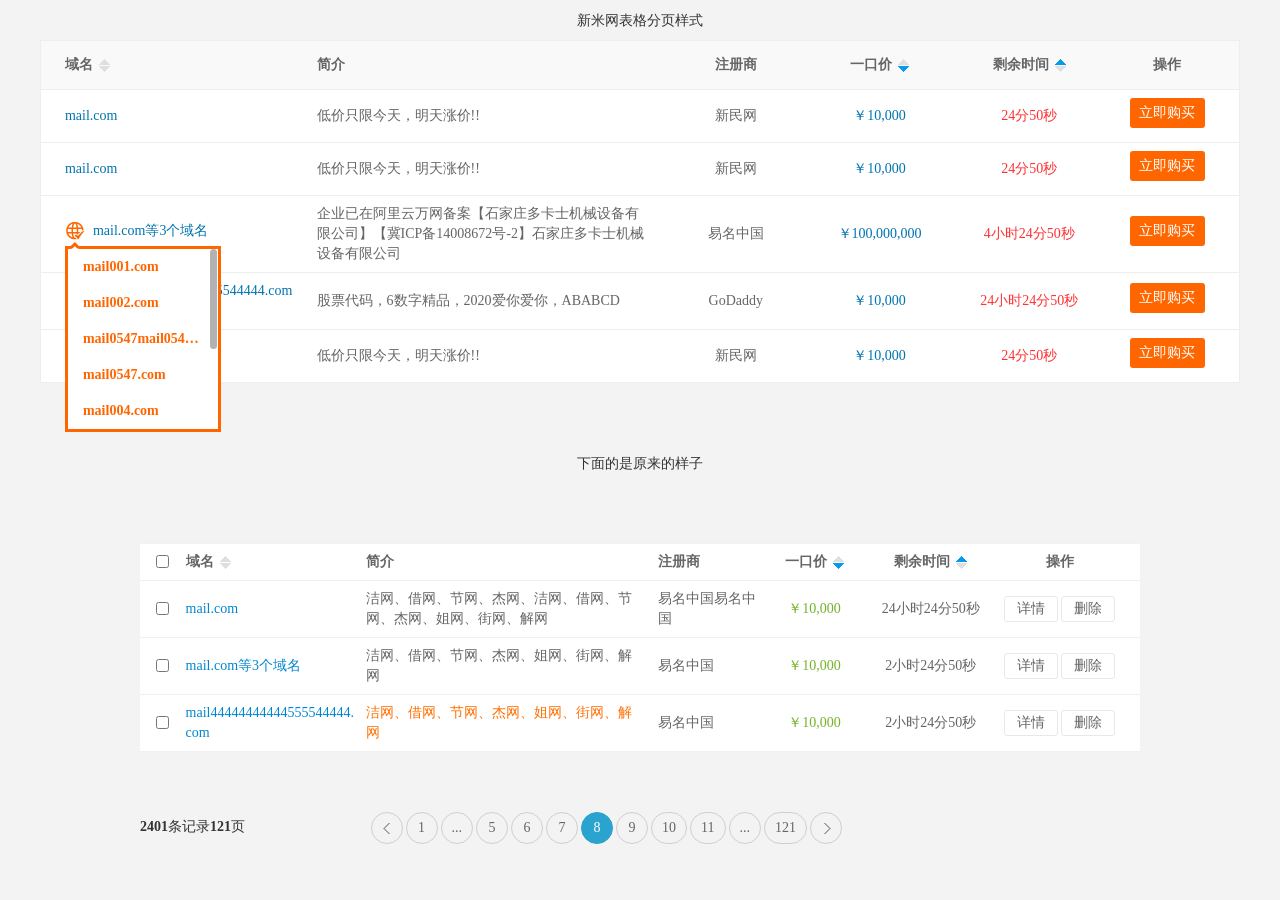
==== lab/xmw/xmw_mod.html @ 62805314 "lab加了一些好的模块 待整理-开发项目时提取的一些好的模块（表格，分页，悬浮红包，滚动条插件）" ====
<!doctype html>
<html>
<head>
<meta charset="utf-8">
<title>按新米网的走</title>
<link rel="stylesheet" type="text/css" href="css/global.css" />
<link rel="stylesheet" type="text/css" href="css/table.css" />
<link rel="stylesheet" type="text/css" href="css/xmw_tab.css" />
<script type="text/javascript" src="js/jquery.min.js"></script>
<!--模拟滚轮相关-->
<link type="text/css" rel="stylesheet" href="plus/jscrollpane/jquery.jscrollpane.css" />
<script src="plus/jscrollpane/jquery.mousewheel.js"></script> 
<script src="plus/jscrollpane/mwheelIntent.js"></script> 
<script src="plus/jscrollpane/jquery.jscrollpane.min.js"></script>
<!--模拟滚轮相关-->
<script src="plus/slimscroll/jquery.slimscroll.js"></script>
<script>
$(function(){
	/*$('.yms ul').jScrollPane({
		showArrows:false,
		mouseWheelSpeed:30
	})*/
	//slimScroll
    $(".slimscroll").slimScroll({
        height:'180px',
        opacity: 0.3
    });

});
</script>


<style>
h3.h{ text-align:center; font-weight:normal; color:#333; padding:10px 0px; height:20px; line-height:20px;}
h3.h span{ color:#999;}
h3.h a{ color:#666; padding:0px 5px; height:20px; line-height:20px; border:1px solid #ddd; font-size:12px;}
h3.h a:hover{color:#fff; background-color:#049BEE; border:1px solid #049BEE;}
</style>
</head>

<body>

<h3 class="h">新米网表格分页样式</h3>
<div class="outframe">
<table class="table table-border table-bg table-hover">
  <thead>
    <tr>
    <th width="2%"></th>
    <th width="19%"><span>域名</span></th>
    <th width="2%"></th>
    <th width="28%">简介</th>
    <th width="1%"></th>
    <th width="12%" class="text-c">注册商</th>
    <th width="12%" class="text-c"><span class="f-img-down">一口价</span></th>
    <th width="13%" class="text-c"><span class="f-img-up">剩余时间</span></th>
    <th width="10%" class="text-c">操作</th>
    <th width="1%"></th>
    </tr>
  </thead>
  <tbody>
    <tr> 
    <td></td>
    <td><span class="ym"><a href="#" class="link">mail.com</a></span></td>
    <td></td>
    <td>低价只限今天，明天涨价!!</td>
    <td></td>
    <td class="text-c">新民网</td>
    <td class="text-c c-0074b1">￥10,000</td>
    <td class="text-c c-ff3232">24分50秒</td>
    <td class="text-c">
    <a class="x-abtn1" href="#">立即购买</a>
    </td>
    <td></td>
    </tr>
    
    <tr> 
    <td></td>
    <td><span class="ym"><a href="#" class="link">mail.com</a></span></td>
    <td></td>
    <td>低价只限今天，明天涨价!!</td>
    <td></td>
    <td class="text-c">新民网</td>
    <td class="text-c c-0074b1">￥10,000</td>
    <td class="text-c c-ff3232">24分50秒</td>
    <td class="text-c">
    <a class="x-abtn1" href="#">立即购买</a>
    </td>
    <td></td>
    </tr>
    <tr>
    <td></td>
    <td>
    <div class="yms">
    <a class="zip"></a>
    <div class="zipyms1">
    <i></i>
    <div class="zipyms2">
    <div class="slimscroll">
    <ul>
    <li><a href="#" title="#">mail001.com</a></li>
    <li><a href="#" title="#">mail002.com</a></li>
    <li><a href="#" title="#">mail0547mail0547.com</a></li>
    <li><a href="#" title="#">mail0547.com</a></li>
    <li><a href="#" title="#">mail004.com</a></li>
    <li><a href="#" title="#">mail005.com</a></li>
    <li><a href="#" title="#">mail6.com</a></li>
    <li><a href="#" title="#">mail07.com</a></li>
    <li><a href="#" title="#">mail008.com</a></li>
    </ul>
    </div>
    </div>
    </div>
    </div>
    <div class="ymtit"><a href="#" class="link">mail.com等3个域名</a></div>
    </td>
    <td></td>
    <td>企业已在阿里云万网备案【石家庄多卡士机械设备有限公司】【冀ICP备14008672号-2】石家庄多卡士机械设备有限公司</td>
    <td></td>
    <td class="text-c">易名中国</td>
    <td class="text-c c-0074b1">￥100,000,000</td>
    <td class="text-c c-ff3232">4小时24分50秒</td>
    <td class="text-c">
    <a class="x-abtn1" href="#">立即购买</a>
    </td>
    <td></td>
    </tr>
    <tr>
    <td></td>
    <td><span class="ym"><i class="zip"></i><a href="#" class="link">mail4444444444444444555544444.com等12个域名</a></span></td>
    <td></td>
    <td>股票代码，6数字精品，2020爱你爱你，ABABCD</td>
    <td></td>
    <td class="text-c">GoDaddy</td>
    <td class="text-c c-0074b1">￥10,000</td>
    <td class="text-c c-ff3232">24小时24分50秒</td>
    <td class="text-c">
    <a class="x-abtn1" href="#">立即购买</a>
    </td>
    <td></td>
    </tr>
    <tr> 
    <td></td>
    <td><span class="ym"><a href="#" class="link">mail.com</a></a></span></td>
    <td></td>
    <td>低价只限今天，明天涨价!!</td>
    <td></td>
    <td class="text-c">新民网</td>
    <td class="text-c c-0074b1">￥10,000</td>
    <td class="text-c c-ff3232">24分50秒</td>
    <td class="text-c">
    <a class="x-abtn1" href="#">立即购买</a>
    </td>
    <td></td>
    </tr>
  </tbody>
</table>
</div>


<br><br><br><br><h3 class="h">下面的是原来的样子</h3><br><br><br><br>
<script>
$(function(){
	$('.tabfour .checkAll').click(function(){
		if($(this).prop("checked")){
			$('.tabfour .box').prop("checked", true);
		}else{
			$('.tabfour .box').prop("checked", false);
		}
	});
});
</script>
<style>
.c-75b227{ color:#75b227;}
.c-ff6f02{ color:#ff6f02;}

.tabfour{ background-color:#fff;}
.tabfour .checkAll,.tabfour .box{ vertical-align:top; margin-top:3px;}
.tabfour .table-border{  border-top:1px solid #F0F1F1;}
.tabfour .table-bg thead th{ background-color:#fff;}
.tabfour .table th, .tabfour .table td{ padding:8px 0px; border-bottom:1px solid #F0F1F1; word-break:break-all;}
.tabfour .table-hover tbody tr:hover td,.tabfour .table-hover tbody tr:hover th{background-color: #FDFDFD;}
.tabfour .table{ font-size:14px; color:#646567;}
.tabfour .table thead th span{display: inline-block; padding-right:17px; background:url("images/t10.png") no-repeat; cursor:pointer; background-position: right -54px;}
.tabfour .table thead th span.f-img-down{background-position:right -112px;}
.tabfour .table thead th span.f-img-up {background-position:right 4px;}
.tabfour .table a{color: #0086cf; text-decoration:none;}
.tabfour .table a:hover{color: #0086cf; text-decoration:underline;}
.tabfour .table a.u-abtn8{ color:#656567;}
.tabfour .table a.u-abtn8:hover{color: #fff; text-decoration:none;}
</style>
<div class="tabfour" style="width:1000px; margin:0 auto;">
<table class="table table-border table-bg table-hover">
  <thead>
    <tr>
    <th width="16px"></th>
    <th width="30px"><input type="checkbox" class="checkAll"></th>
    <th width="174px"><span>域名</span></th>
    <th width="8px"></th>
    <th width="280px">简介</th>
    <th width="16px"></th>
    <th width="105px">注册商</th>
    <th width="105px" class="text-c"><span class="f-img-down">一口价</span></th>
    <th width="130px" class="text-c"><span class="f-img-up">剩余时间</span></th>
    <th width="130px" class="text-c">操作</th>
    <th width="16px"></th>
    </tr>
  </thead>
  <tbody>
    <tr>
    <td></td>
    <td><input type="checkbox" class="box" name="ids[]" value="1"></td>
    <td><a href="#" class="link">mail.com</a></a></td>
    <td></td>
    <td>洁网、借网、节网、杰网、洁网、借网、节网、杰网、姐网、街网、解网</td>
    <td></td>
    <td>易名中国易名中国</td>
    <td class="text-c c-75b227">￥10,000</td>
    <td class="text-c">24小时24分50秒</td>
    <td class="text-c">
    <a class="u-abtn8" href="#">详情</a>
    <a class="u-abtn8" href="#">删除</a>
    </td>
    <td></td>
    </tr>
    <tr>
    <td></td>
    <td><input type="checkbox" class="box" name="ids[]" value="1"></td>
    <td><a href="#" class="link">mail.com等3个域名</a></td>
    <td></td>
    <td>洁网、借网、节网、杰网、姐网、街网、解网</td>
    <td></td>
    <td>易名中国</td>
    <td class="text-c c-75b227">￥10,000</td>
    <td class="text-c">2小时24分50秒</td>
    <td class="text-c">
    <a class="u-abtn8" href="#">详情</a>
    <a class="u-abtn8" href="#">删除</a>
    </td>
    <td></td>
    </tr>
    <tr>
    <td></td>
    <td><input type="checkbox" class="box" name="ids[]" value="1"></td>
    <td><a href="#" class="link">mail44444444444555544444.com</a></td>
    <td></td>
    <td class="c-ff6f02">洁网、借网、节网、杰网、姐网、街网、解网</td>
    <td></td>
    <td>易名中国</td>
    <td class="text-c c-75b227">￥10,000</td>
    <td class="text-c">2小时24分50秒</td>
    <td class="text-c">
    <a class="u-abtn8" href="#">详情</a>
    <a class="u-abtn8" href="#">删除</a>
    </td>
    <td></td>
    </tr>
  </tbody>
</table>
</div>
<style>
/*分页*/
.pagebox{width:1000px; margin:0 auto; padding:50px 0px; font-size:14px; color:#333;}

.g-padding .u-fl{ float:left;}
.g-padding .u-fr{ float:right;}
.g-padding .u_fw{ font-weight:bold;}
.g-padding{width:702px;padding-top:10px;line-height:30px;}
.g-padding1,.g-padding2{width:678px;margin:0px auto;padding:15px 0;}.g-padding1{width:678px;}.g-padding2{width:704px;}
.g-padding a{display:inline-block;vertical-align:top;min-width:10px;padding:0 10px;height:30px;border-radius:30px;-opera-border-radius:30px;-moz-border-radius:30px;-webkit-border-radius:30px;-khtml-border-radius:30px;text-align:center;border:1px solid #cfcfcf;margin-left:3px;}
.g-padding a:hover{color:#fff;background-color:#2aa3ce;border:1px solid #2aa3ce;}
.g-padding a.t{background-color:#2aa3ce;border:1px solid #2aa3ce;color:#fff;}
.g-padding a.pg_enabled,.g-padding a.pa_disabled{background-image:url(images/page.png);background-repeat:no-repeat;}
.g-padding a.pg_enabled{background-position:-49px 0px;}.g-padding a.pg_enabled:hover{background-position:-49px -74px;}
.g-padding a.pa_disabled{background-position:-46px -148px;}.g-padding a.pa_disabled:hover{background-position:-43px -222px;}
</style>
<div class="pagebox" style="">
<div id="paging" class="g-padding clearfix"></div>
</div>
<script type="text/javascript" src="js/common.js"></script>
<script>
$(function(){
	$(document).on('click','#paging a',function () {
		var page = $(this).attr("k")?$(this).attr("k"):1;
		getData(page);
		$(document.body).scrollTop($(".tabfour").position().top - 45);
	})
});

function getData(idx) {
	console.log('这里去写异步加载第'+idx+'页数据');	
	//模拟数据
	var html = "<tr>\n";
		html += "   <td></td>\n";
		html += "   <td><input type=\"checkbox\" class=\"box\" name=\"ids[]\" value=\"1\"></td>\n";
		html += "   <td><a href=\"#\">mail"+idx+".com</a></a></td>\n";
		html += "   <td></td>\n";
		html += "   <td>第"+idx+"页的简介街网、解网</td>\n";
		html += "   <td></td>\n";
		html += "   <td>易名中国易名中国</td>\n";
		html += "   <td class=\"text-c c-75b227\">￥10,000</td>\n";
		html += "   <td class=\"text-c\">24小时24分50秒</td>\n";
		html += "   <td class=\"text-c\">\n";
		html += "   <a class=\"u-abtn8\" href=\"#\">详情</a>\n";
		html += "   <a class=\"u-abtn8\" href=\"#\">删除</a>\n";
		html += "   </td>\n";
		html += "   <td></td>\n";
		html += "</tr>\n";
		html += html;
		html += html;
	//加载数据
	$('.tabfour table tbody').html(html);
	//重新渲染分页
	$('#paging').html(nextPage(idx, 2401, 20, 3));
}

$('#paging').html(nextPage(8, 2401, 20, 3));
</script>

</body>
</html>
---- lab/xmw/css/global.css ----
@charset "utf-8";
/* global CSS */
/**{transition:color 300ms,background-color 300ms;-moz-transition:color 300ms,background-color 300ms;-webkit-transition:color 300ms,background-color 300ms;-o-transition:color 300ms,background-color 300ms}*/
*body{background-image:url(about:blank);background-attachment:fixed;/*用于ie6的fixed必要，防抖动*/}
body{font-size:12px; font-family:"Microsoft Yahei", simsun;}
body,div,p,ul,ol,li,form,input,h1,h2,h3,h4,h5,h6,dl,dt,dd,table,tr,td{ margin:0px; padding:0px;}
ul,ol{ list-style:none;}
img{ border:0px; vertical-align:bottom;}
a{ color:#666; text-decoration:none; outline:none;}
a:hover{ color:#f6505c; text-decoration:none;}
a:active {star:expression(this.onFocus=this.blur());}/*处理ie下链接虚线问题*/
em{ font-style:normal;}
a:hover img.opacity{filter:alpha(opacity=85); opacity:0.85;}

.clearfix:after{content:".";display:block;height:0;clear:both;visibility:hidden;}
.clearfix{*zoom:1;}
.clear{ clear:both;}
.clear10{clear:both;font-size:1px;width:100%;height:10px;visibility:hidden;margin-top:0px!important;*margin-top:-1px;line-height:0;}
.clear20{clear:both;font-size:1px;width:100%;height:20px;visibility:hidden;margin-top:0px!important;*margin-top:-1px;line-height:0;}
---- lab/xmw/css/table.css ----
/*默认table*/
table{width:100%;empty-cells:show;background-color:transparent;border-collapse:collapse;border-spacing:0}
table th{text-align:left; font-weight:400}
/*带水平线*/
.table th{font-weight:bold}
.table th,.table td{padding:8px;line-height:20px}
.table td{text-align:left}
.table tbody tr.success > td{background-color:#dff0d8}
.table tbody tr.error > td{background-color:#f2dede}
.table tbody tr.warning > td{background-color:#fcf8e3}
.table tbody tr.info > td{background-color:#d9edf7}
.table tbody + tbody{border-top:2px solid #ddd}
.table .table{background-color:#fff}
 
/*带横向分割线*/
.table-border{border-top:1px solid #ddd}
.table-border th,.table-border td{border-bottom:1px solid #ddd}
 
/*th带背景*/
.table-bg thead th{background-color:#F5FAFE}
/*带外边框*/
.table-bordered{border:1px solid #ddd;border-collapse:separate;*border-collapse:collapse;border-left:0}
.table-bordered th,.table-bordered td{border-left:1px solid #ddd}
.table-border.table-bordered{border-bottom:0}
 
/*奇数行背景设为浅灰色*/
.table-striped tbody > tr:nth-child(odd) > td,.table-striped tbody > tr:nth-child(odd) > th{background-color:#f9f9f9}
/*竖直方向padding缩减一半*/
.table-condensed th,.table-condensed td{padding:4px 5px}
/*鼠标悬停样式*/
.table-hover tbody tr:hover td,.table-hover tbody tr:hover th{background-color: #f5f5f5}
/*定义颜色*/
/*悬停在行*/
.table tbody tr.active,.table tbody tr.active>td,.table tbody tr.active>th,.table tbody tr .active{background-color:#F5F5F5!important}
/*成功或积极*/
.table tbody tr.success,.table tbody tr.success>td,.table tbody tr.success>th,.table tbody tr .success{background-color:#DFF0D8!important}
 
/*警告或出错*/
.table tbody tr.warning,.table tbody tr.warning>td,.table tbody tr.warning>th,.table tbody tr .warning{background-color:#FCF8E3!important}
/*危险*/
.table tbody tr.danger,.table tbody tr.danger>td,.table tbody tr.danger>th,.table tbody tr .danger{background-color:#F2DEDE!important}
 
/*表格文字对齐方式，默认是居左对齐*/
.table .text-c th,.table .text-c td{text-align:center}/*整行居中*/
.table .text-r th,.table .text-r td{text-align:right}/*整行居右*/
.table th.text-l,.table td.text-l{text-align:left!important}/*单独列居左*/
.table th.text-c,.table td.text-c{text-align:center!important}/*单独列居中*/
.table th.text-r,.table td.text-r{text-align:right!important}/*单独列居右*/



/*a标签按钮*/
.u-abtn-res{display:block;width:244px;height:39px;line-height:39px;text-align:center;font-size:18px;border-radius:2px;}
.u-abtn-zj{display:inline-block;width:246px;height:39px;line-height:39px;margin:15px 0 20px 0;text-align:center;font-size:16px;border-radius:2px;}
.u-abtn-xq{display:inline-block;padding:0 12px;height:24px;line-height:24px;border:1px solid #ebebeb;border-radius:3px;background:#f8f8f8;}
.u-abtn1{display:inline-block;font-size:14px;padding-bottom:1px;}
.u-abtn2,.u-abtn3{display:inline-block;font-size:14px;height:26px;line-height:26px;border-radius:2px;overflow:hidden;word-break:break-all;}
.u-abtn2{width:82px;}.u-abtn3{width:64px;margin-top:20px;}
.u-abtn4{display:inline-block;padding:0 19px;height:38px;line-height:38px;font-size:18px;border-radius:2px;margin-top:14px;}
.u-abtn5{padding-left:17px;}.u-abtn6{display:inline-block;height:38px;padding:0 13px;line-height:38px;border:1px solid #6cc0dd;}
.u-abtn7{display:inline-block;width:72px;height:28px;border-radius:2px;line-height:28px;text-align:center;}
.u-abtn8{display:inline-block;padding:0 12px;height:24px;border-radius:3px;border:1px solid #e8e8e8;text-align:center;line-height:24px;background:#fff;color:#656567;}
.u-abtn9{display:inline-block;height:34px;padding:0 18px;line-height:34px;border-radius:3px;font-size:16px;}
.u-abtn10{display:inline-block;width:15px;padding:0 5px;height:28px;border:1px solid #eaeaea;background-color:#f7f7f7;background-image:url(../images/u10.png);background-repeat:no-repeat;background-position:-25px -272px;}
.u-abtn11{display:inline-block;height:30px;line-height:30px;color:#0086cf;text-decoration:underline;vertical-align:top;margin-left:100px;}
.u-abtn12{display:block;float:left;height:32px;line-height:32px;text-decoration:underline;margin-left:10px;}
.u-abtn13{display:inline-block;height:38px;line-height:38px;text-decoration:underline;margin-left:7px;}
.u-abtn8:hover{background:#0086cf;color:#fff;border:1px solid #0086cf;}
---- lab/xmw/css/xmw_tab.css ----
body{ background-color:#f3f3f3;}

/*新米 表格*/
.c-ff3232{ color:#ff3232;}
.c-0074b1{ color:#0074b1;}
.x-abtn1{ display:inline-block; height:30px; line-height:30px; width:75px; color:#fff; background-color:#ff6600; font-size:14px; text-align:center; overflow:hidden; border-radius:3px;}

.outframe{ width:1198px; margin:0 auto; border-left:1px solid #eee; border-right:1px solid #eee;}

.outframe{ background-color:#fff;}
.outframe .table{ font-size:14px; color:#646567;}
.outframe .table-border{ border-top:1px solid #eee;}
.outframe .table-bg thead th{ background-color:#f9f9f9;}
.outframe .table th{ height:32px; line-height:32px;}
.outframe .table th, .outframe .table td{ padding:8px 0px; border-bottom:1px solid #eee; word-break:break-all;}
.outframe .table-hover tbody tr:hover td,.outframe .table-hover tbody tr:hover th{background-color: #f8f8f8;}
.outframe .table thead th span{display: inline-block; padding-right:17px; background:url("../images/t10.png") no-repeat; cursor:pointer; background-position: right -48px;}
.outframe .table thead th span.f-img-down{background-position: right -106px;}
.outframe .table thead th span.f-img-up {background-position: right 10px;}
.outframe .table a.link{color: #0074b1; text-decoration:none;}
.outframe .table a.link:hover{color: #0074b1; text-decoration:underline;}
.outframe .table a.x-abtn1{ color:#fff;}
.outframe .table a.x-abtn1:hover{color: #fff; text-decoration:none;}
/*拓展相关*/
.outframe .table .yms{ float:left; position:relative; margin-right:8px;}
.outframe .table .yms a.zip{ display:inline-block; width:20px; height:20px; background:url(../images/icon_zip.png) no-repeat;}
.outframe .table .yms .zipyms1{ position:absolute; left:0px; top:20px; padding-top:5px;}
.outframe .table .yms .zipyms1 i{ position:absolute; top:1px; left:5px; display:block; width:10px; height:7px; background:url(../images/icon_j1.png) no-repeat; background-color:#333; overflow:hidden;}
.outframe .table .yms .zipyms2{ width:150px; height:180px; border:3px solid #ff6600; background-color:#fff; /*overflow:auto;*/}
.outframe .table .yms ul{}
.outframe .table .yms ul li{}
.outframe .table .yms ul li a{ display:block; width:120px; white-space:nowrap; overflow:hidden; text-overflow:ellipsis; padding:0px 15px; height:36px; line-height:36px; color:#ff6600; font-size:14px; font-weight:bold;}
.outframe .table .yms ul li a:hover{ background-color:#f3f3f3;}
.outframe .table .ymtit{ float:left;}
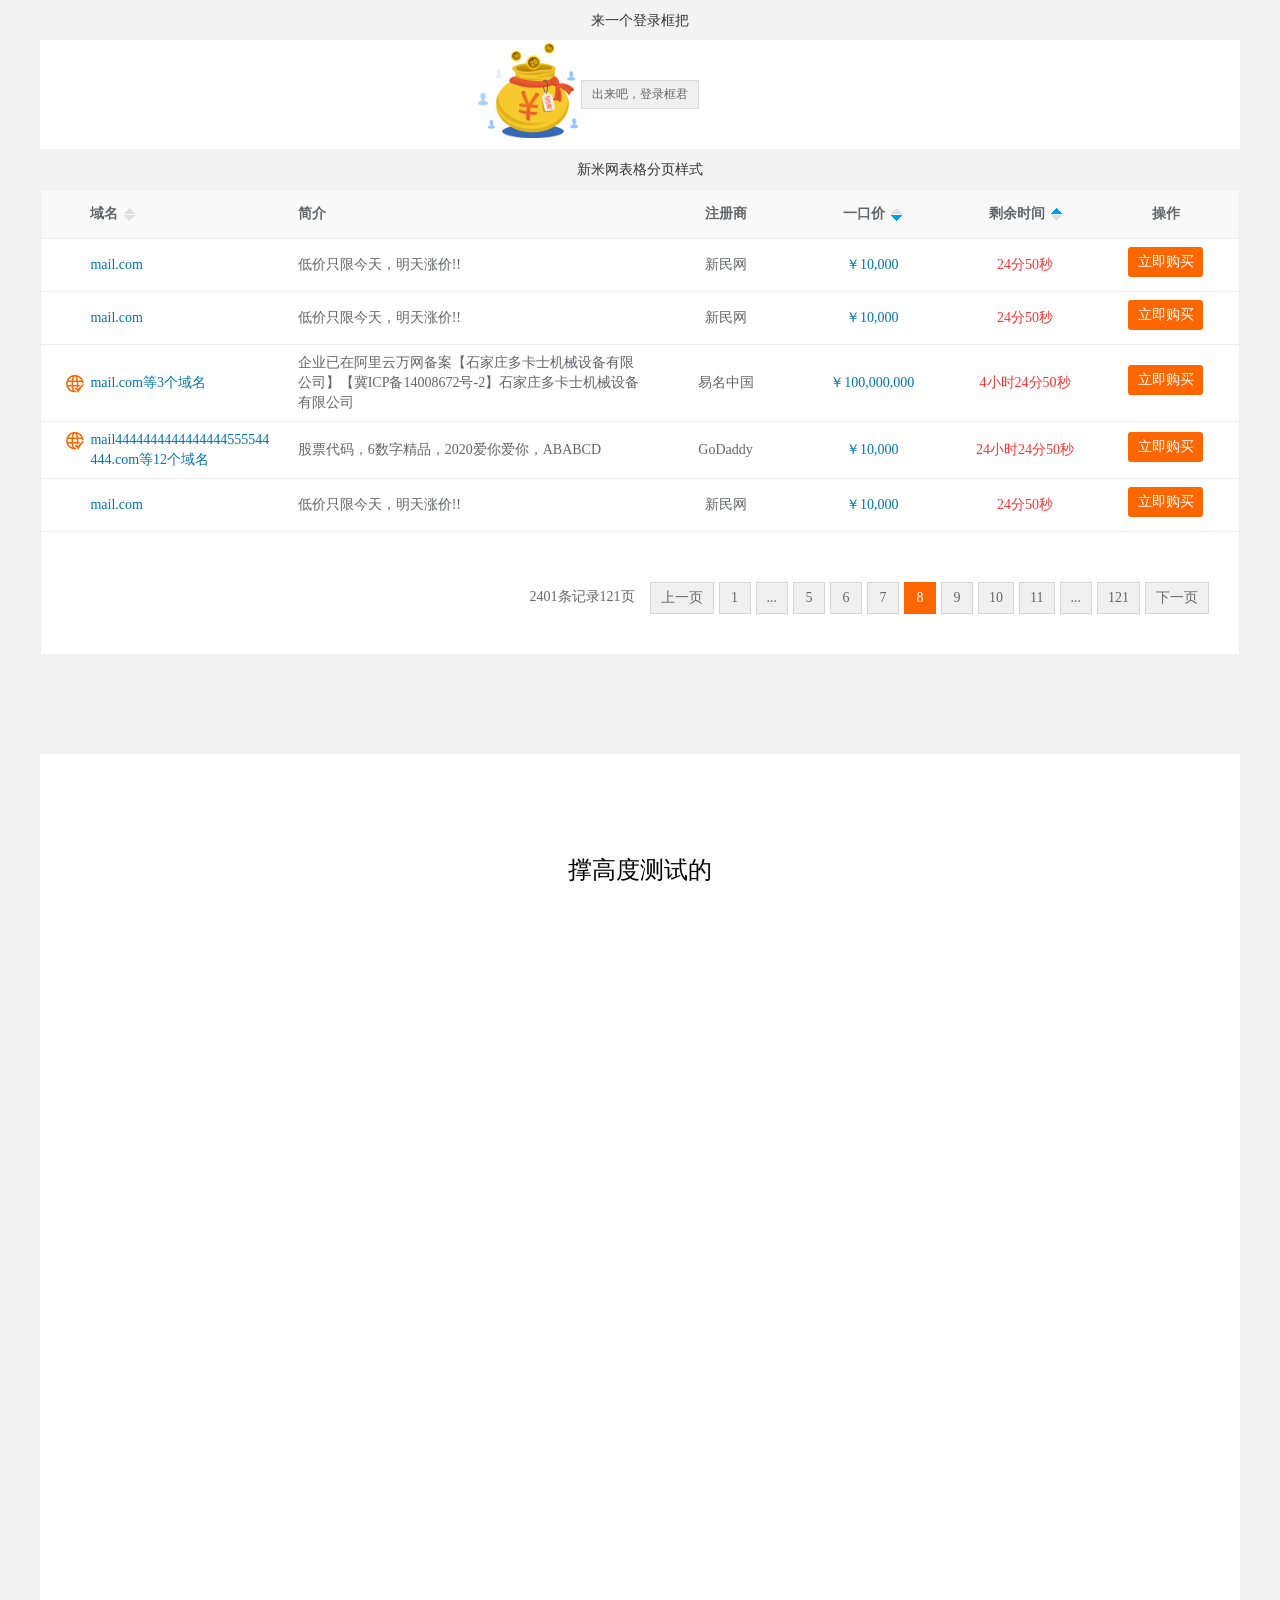
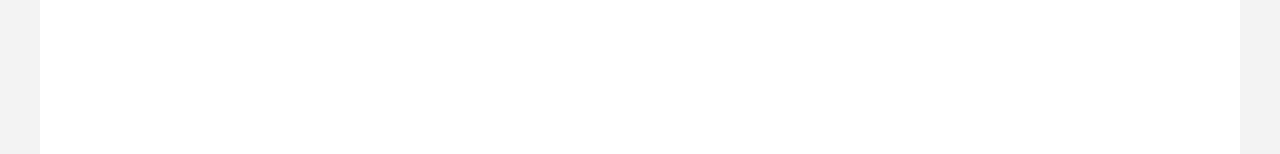
==== commit d3c033be: "完善一些模块实验 完善一些模块实验（表格、登录弹框、模拟滚轴、红包悬浮等）待整理" ====
--- a/lab/xmw/xmw_mod.html
+++ b/lab/xmw/xmw_mod.html
@@ -7,46 +7,35 @@
 <link rel="stylesheet" type="text/css" href="css/table.css" />
 <link rel="stylesheet" type="text/css" href="css/xmw_tab.css" />
 <script type="text/javascript" src="js/jquery.min.js"></script>
-<!--模拟滚轮相关-->
-<link type="text/css" rel="stylesheet" href="plus/jscrollpane/jquery.jscrollpane.css" />
-<script src="plus/jscrollpane/jquery.mousewheel.js"></script> 
-<script src="plus/jscrollpane/mwheelIntent.js"></script> 
-<script src="plus/jscrollpane/jquery.jscrollpane.min.js"></script>
-<!--模拟滚轮相关-->
-<script src="plus/slimscroll/jquery.slimscroll.js"></script>
-<script>
-$(function(){
-	/*$('.yms ul').jScrollPane({
-		showArrows:false,
-		mouseWheelSpeed:30
-	})*/
-	//slimScroll
-    $(".slimscroll").slimScroll({
-        height:'180px',
-        opacity: 0.3
-    });
-
-});
-</script>
-
-
+<script type="text/javascript" src="js/common.js"></script>
+<script src="plus/layer/layer.js"></script>
 <style>
 h3.h{ text-align:center; font-weight:normal; color:#333; padding:10px 0px; height:20px; line-height:20px;}
 h3.h span{ color:#999;}
 h3.h a{ color:#666; padding:0px 5px; height:20px; line-height:20px; border:1px solid #ddd; font-size:12px;}
 h3.h a:hover{color:#fff; background-color:#049BEE; border:1px solid #049BEE;}
+.content{ width:1200px; margin:0 auto;}
+.log{ padding:40px 20px; background-color:#fff; text-align:center;}
+.log a{ border:1px solid #ddd; color:#666; background-color:#f0f0f0; display:inline-block; padding:5px 10px;}
+.log a:hover{ color:#fff; background-color:#ff6600; border:1px solid #ff6600;}
 </style>
 </head>
 
 <body>
 
+<h3 class="h">来一个登录框把</h3>
+<div class="content">
+<div class="log"><a href="javascript:;" onClick="openloginpop('#pop-login');">出来吧，登录框君</a></div>
+</div>
+
 <h3 class="h">新米网表格分页样式</h3>
+<!---------------------新米table---------------------------->
 <div class="outframe">
 <table class="table table-border table-bg table-hover">
   <thead>
     <tr>
     <th width="2%"></th>
-    <th width="19%"><span>域名</span></th>
+    <th width="17%"><span class="ym">域名</span></th>
     <th width="2%"></th>
     <th width="28%">简介</th>
     <th width="1%"></th>
@@ -60,7 +49,9 @@
   <tbody>
     <tr> 
     <td></td>
-    <td><span class="ym"><a href="#" class="link">mail.com</a></span></td>
+    <td>
+    <div class="ymtit"><a href="#" class="link">mail.com</a></a></div>
+    </td>
     <td></td>
     <td>低价只限今天，明天涨价!!</td>
     <td></td>
@@ -75,7 +66,9 @@
     
     <tr> 
     <td></td>
-    <td><span class="ym"><a href="#" class="link">mail.com</a></span></td>
+    <td>
+    <div class="ymtit"><a href="#" class="link">mail.com</a></a></div>
+    </td>
     <td></td>
     <td>低价只限今天，明天涨价!!</td>
     <td></td>
@@ -90,28 +83,24 @@
     <tr>
     <td></td>
     <td>
+    <div class="duoym">
     <div class="yms">
     <a class="zip"></a>
     <div class="zipyms1">
-    <i></i>
-    <div class="zipyms2">
-    <div class="slimscroll">
-    <ul>
-    <li><a href="#" title="#">mail001.com</a></li>
-    <li><a href="#" title="#">mail002.com</a></li>
-    <li><a href="#" title="#">mail0547mail0547.com</a></li>
-    <li><a href="#" title="#">mail0547.com</a></li>
-    <li><a href="#" title="#">mail004.com</a></li>
-    <li><a href="#" title="#">mail005.com</a></li>
-    <li><a href="#" title="#">mail6.com</a></li>
-    <li><a href="#" title="#">mail07.com</a></li>
-    <li><a href="#" title="#">mail008.com</a></li>
-    </ul>
-    </div>
-    </div>
+    	<i></i>
+        <div class="zipyms2">
+            <div class="slimscroll">
+            <ul>
+            <li><a href="#" title="#">mail001.com</a></li>
+            <li><a href="#" title="#">mail002.com</a></li>
+            <li><a href="#" title="#">mail0547mail0547.com</a></li>
+            </ul>
+            </div>
+        </div>
     </div>
     </div>
     <div class="ymtit"><a href="#" class="link">mail.com等3个域名</a></div>
+    </div>
     </td>
     <td></td>
     <td>企业已在阿里云万网备案【石家庄多卡士机械设备有限公司】【冀ICP备14008672号-2】石家庄多卡士机械设备有限公司</td>
@@ -126,7 +115,31 @@
     </tr>
     <tr>
     <td></td>
-    <td><span class="ym"><i class="zip"></i><a href="#" class="link">mail4444444444444444555544444.com等12个域名</a></span></td>
+    <td>
+    <div class="duoym">
+    <div class="yms">
+    <a class="zip"></a>
+    <div class="zipyms1">
+    	<i></i>
+        <div class="zipyms2">
+            <div class="slimscroll">
+            <ul>
+            <li><a href="#" title="#">mail001.com</a></li>
+            <li><a href="#" title="#">mail002.com</a></li>
+            <li><a href="#" title="#">mail0547mail0547.com</a></li>
+            <li><a href="#" title="#">mail0547.com</a></li>
+            <li><a href="#" title="#">mail004.com</a></li>
+            <li><a href="#" title="#">mail005.com</a></li>
+            <li><a href="#" title="#">mail6.com</a></li>
+            <li><a href="#" title="#">mail07.com</a></li>
+            <li><a href="#" title="#">mail008.com</a></li>
+            </ul>
+            </div>
+        </div>
+    </div>
+    </div>
+    <div class="ymtit"><a href="#" class="link">mail4444444444444444555544444.com等12个域名</a></div>
+    </div>
     <td></td>
     <td>股票代码，6数字精品，2020爱你爱你，ABABCD</td>
     <td></td>
@@ -140,7 +153,7 @@
     </tr>
     <tr> 
     <td></td>
-    <td><span class="ym"><a href="#" class="link">mail.com</a></a></span></td>
+    <td><div class="ymtit"><a href="#" class="link">mail.com</a></a></div></td>
     <td></td>
     <td>低价只限今天，明天涨价!!</td>
     <td></td>
@@ -154,166 +167,174 @@
     </tr>
   </tbody>
 </table>
-</div>
-
-
-<br><br><br><br><h3 class="h">下面的是原来的样子</h3><br><br><br><br>
+
+<div class="xmpagebox" style="">
+	<div id="xmpaging" class="xm-padding clearfix"></div>
+</div>
+
+</div>
+<!---------------------/新米table---------------------------->
+
+
+<div class="content" style="margin-top:100px;">
+<div style="height:800px; padding:100px; font-size:24px; text-align:center; background-color:#fff;">撑高度测试的</div>
+</div>
+
+
+
+
+<!-------------------------------弹出层相关--------------------------------------->
+<link rel="stylesheet" type="text/css" href="css/popup.css" />
+<script type="text/javascript" src="js/popup.js"></script>
+<!--------------弹出框pop:弹框------------------->
+<div class="popobox" id="pop-tip" style="display:none;">
+<div class="pop">
+	<h2 class="pop-titline"><span class="pop-close" onclick="closepop('#pop-tip');">&nbsp;</span><span class="pop-tit">标题</span></h2>
+    <div class="pop-mainer">
+        <p>这里写弹出框代码</p>
+    </div>
+    <!--pop-mainer:end-->
+</div>
+<div class="popbg"></div>
+</div>
+<!--------------弹出框pop:弹框------------------->
+
+<!--------------弹出框pop:登录框------------------->
+<div class="popobox" id="pop-login" style="display:none;">
+<div class="poplogbox">
+<div class="poplog">
+	<h2 class="poplog-titline"><span class="poplog-close" onclick="closeloginpop('#pop-login');"><!--×--></span><span class="poplog-tit">登录</span></h2>
+    <div class="poplog-mainer">
+        <div class="popcell">
+        <label class="lb_text" for="popaccount">手机/会员ID</label><input class="ipt_text"  type="text" id="popaccount" name="account" value="">
+        </div>
+        <div class="popcell">
+        <label class="lb_text" for="poppassword">密码</label><input class="ipt_text" type="text" id="poppassword" name="password" value="">
+        </div>
+        <div class="popcell">
+        <label class="lb_text" for="popyzm">验证码</label><input class="ipt_text" type="text" id="popyzm" style="width:168px;" name="yzm" value="">
+        <a href="javascript:;" class="popgetyzm">获取验证码</a>
+        </div>
+        <div class="poptipcell">
+        <a href="#" class="popforget">忘记密码？</a>
+        <label class="lb_auto"><input type="checkbox" name="remember">自动登录（公共电脑勿用）</label>
+        </div>
+        <div class="poplogsub"><a href="javascript:;" onClick="poplogin();">登录</a></div>
+    </div>
+    <!--pop-mainer:end-->
+</div>
+</div>
+<div class="popbg"></div>
+</div>
+<!--------------弹出框pop:登录框------------------->
+
+
+
+<script src="plus/slimscroll/jquery.slimscroll.js"></script>
 <script>
 $(function(){
-	$('.tabfour .checkAll').click(function(){
-		if($(this).prop("checked")){
-			$('.tabfour .box').prop("checked", true);
-		}else{
-			$('.tabfour .box').prop("checked", false);
-		}
+	//打包域名经过效果
+	$(document).on('mouseenter','.yms',function(){
+		$(this).find('.zipyms1').css({'display':'block','z-index':'10'});
+		var boxh = $(this).find('.zipyms2').height();
+		var conh = $(this).find('ul').height();
+		if(conh<boxh){$(this).find('.zipyms2').height(conh);};
+		$(".slimscroll").slimScroll({
+			height:'180px',
+			opacity: 0.3
+		});
+	}).on('mouseleave','.yms',function(){
+		$(this).find('.zipyms1').css({'display':'none','z-index':'1'});
+	});
+	
+	//异步分页
+	$(document).on('click','#xmpaging a',function () {
+		var page = $(this).attr("k")?$(this).attr("k"):1;
+		getData_xmw(page);
+		$(document.body).scrollTop($(".outframe").position().top - 45);
 	});
 });
-</script>
-<style>
-.c-75b227{ color:#75b227;}
-.c-ff6f02{ color:#ff6f02;}
-
-.tabfour{ background-color:#fff;}
-.tabfour .checkAll,.tabfour .box{ vertical-align:top; margin-top:3px;}
-.tabfour .table-border{  border-top:1px solid #F0F1F1;}
-.tabfour .table-bg thead th{ background-color:#fff;}
-.tabfour .table th, .tabfour .table td{ padding:8px 0px; border-bottom:1px solid #F0F1F1; word-break:break-all;}
-.tabfour .table-hover tbody tr:hover td,.tabfour .table-hover tbody tr:hover th{background-color: #FDFDFD;}
-.tabfour .table{ font-size:14px; color:#646567;}
-.tabfour .table thead th span{display: inline-block; padding-right:17px; background:url("images/t10.png") no-repeat; cursor:pointer; background-position: right -54px;}
-.tabfour .table thead th span.f-img-down{background-position:right -112px;}
-.tabfour .table thead th span.f-img-up {background-position:right 4px;}
-.tabfour .table a{color: #0086cf; text-decoration:none;}
-.tabfour .table a:hover{color: #0086cf; text-decoration:underline;}
-.tabfour .table a.u-abtn8{ color:#656567;}
-.tabfour .table a.u-abtn8:hover{color: #fff; text-decoration:none;}
-</style>
-<div class="tabfour" style="width:1000px; margin:0 auto;">
-<table class="table table-border table-bg table-hover">
-  <thead>
-    <tr>
-    <th width="16px"></th>
-    <th width="30px"><input type="checkbox" class="checkAll"></th>
-    <th width="174px"><span>域名</span></th>
-    <th width="8px"></th>
-    <th width="280px">简介</th>
-    <th width="16px"></th>
-    <th width="105px">注册商</th>
-    <th width="105px" class="text-c"><span class="f-img-down">一口价</span></th>
-    <th width="130px" class="text-c"><span class="f-img-up">剩余时间</span></th>
-    <th width="130px" class="text-c">操作</th>
-    <th width="16px"></th>
-    </tr>
-  </thead>
-  <tbody>
-    <tr>
-    <td></td>
-    <td><input type="checkbox" class="box" name="ids[]" value="1"></td>
-    <td><a href="#" class="link">mail.com</a></a></td>
-    <td></td>
-    <td>洁网、借网、节网、杰网、洁网、借网、节网、杰网、姐网、街网、解网</td>
-    <td></td>
-    <td>易名中国易名中国</td>
-    <td class="text-c c-75b227">￥10,000</td>
-    <td class="text-c">24小时24分50秒</td>
-    <td class="text-c">
-    <a class="u-abtn8" href="#">详情</a>
-    <a class="u-abtn8" href="#">删除</a>
-    </td>
-    <td></td>
-    </tr>
-    <tr>
-    <td></td>
-    <td><input type="checkbox" class="box" name="ids[]" value="1"></td>
-    <td><a href="#" class="link">mail.com等3个域名</a></td>
-    <td></td>
-    <td>洁网、借网、节网、杰网、姐网、街网、解网</td>
-    <td></td>
-    <td>易名中国</td>
-    <td class="text-c c-75b227">￥10,000</td>
-    <td class="text-c">2小时24分50秒</td>
-    <td class="text-c">
-    <a class="u-abtn8" href="#">详情</a>
-    <a class="u-abtn8" href="#">删除</a>
-    </td>
-    <td></td>
-    </tr>
-    <tr>
-    <td></td>
-    <td><input type="checkbox" class="box" name="ids[]" value="1"></td>
-    <td><a href="#" class="link">mail44444444444555544444.com</a></td>
-    <td></td>
-    <td class="c-ff6f02">洁网、借网、节网、杰网、姐网、街网、解网</td>
-    <td></td>
-    <td>易名中国</td>
-    <td class="text-c c-75b227">￥10,000</td>
-    <td class="text-c">2小时24分50秒</td>
-    <td class="text-c">
-    <a class="u-abtn8" href="#">详情</a>
-    <a class="u-abtn8" href="#">删除</a>
-    </td>
-    <td></td>
-    </tr>
-  </tbody>
-</table>
-</div>
-<style>
-/*分页*/
-.pagebox{width:1000px; margin:0 auto; padding:50px 0px; font-size:14px; color:#333;}
-
-.g-padding .u-fl{ float:left;}
-.g-padding .u-fr{ float:right;}
-.g-padding .u_fw{ font-weight:bold;}
-.g-padding{width:702px;padding-top:10px;line-height:30px;}
-.g-padding1,.g-padding2{width:678px;margin:0px auto;padding:15px 0;}.g-padding1{width:678px;}.g-padding2{width:704px;}
-.g-padding a{display:inline-block;vertical-align:top;min-width:10px;padding:0 10px;height:30px;border-radius:30px;-opera-border-radius:30px;-moz-border-radius:30px;-webkit-border-radius:30px;-khtml-border-radius:30px;text-align:center;border:1px solid #cfcfcf;margin-left:3px;}
-.g-padding a:hover{color:#fff;background-color:#2aa3ce;border:1px solid #2aa3ce;}
-.g-padding a.t{background-color:#2aa3ce;border:1px solid #2aa3ce;color:#fff;}
-.g-padding a.pg_enabled,.g-padding a.pa_disabled{background-image:url(images/page.png);background-repeat:no-repeat;}
-.g-padding a.pg_enabled{background-position:-49px 0px;}.g-padding a.pg_enabled:hover{background-position:-49px -74px;}
-.g-padding a.pa_disabled{background-position:-46px -148px;}.g-padding a.pa_disabled:hover{background-position:-43px -222px;}
-</style>
-<div class="pagebox" style="">
-<div id="paging" class="g-padding clearfix"></div>
-</div>
-<script type="text/javascript" src="js/common.js"></script>
-<script>
-$(function(){
-	$(document).on('click','#paging a',function () {
-		var page = $(this).attr("k")?$(this).attr("k"):1;
-		getData(page);
-		$(document.body).scrollTop($(".tabfour").position().top - 45);
-	})
-});
-
-function getData(idx) {
+
+function getData_xmw(idx) {
 	console.log('这里去写异步加载第'+idx+'页数据');	
 	//模拟数据
 	var html = "<tr>\n";
-		html += "   <td></td>\n";
-		html += "   <td><input type=\"checkbox\" class=\"box\" name=\"ids[]\" value=\"1\"></td>\n";
-		html += "   <td><a href=\"#\">mail"+idx+".com</a></a></td>\n";
-		html += "   <td></td>\n";
-		html += "   <td>第"+idx+"页的简介街网、解网</td>\n";
-		html += "   <td></td>\n";
-		html += "   <td>易名中国易名中国</td>\n";
-		html += "   <td class=\"text-c c-75b227\">￥10,000</td>\n";
-		html += "   <td class=\"text-c\">24小时24分50秒</td>\n";
-		html += "   <td class=\"text-c\">\n";
-		html += "   <a class=\"u-abtn8\" href=\"#\">详情</a>\n";
-		html += "   <a class=\"u-abtn8\" href=\"#\">删除</a>\n";
-		html += "   </td>\n";
-		html += "   <td></td>\n";
+		html += "	<td></td>\n";
+		html += "	<td><div class=\"ymtit\"><a href=\"#\" class=\"link\">mail"+idx+".com</a></a></div></td>\n";
+		html += "	<td></td>\n";
+		html += "	<td>第"+idx+"页数据低价只限今天，明天涨价!!</td>\n";
+		html += "	<td></td>\n";
+		html += "	<td class=\"text-c\">新民网</td>\n";
+		html += "	<td class=\"text-c c-0074b1\">￥10,000</td>\n";
+		html += "	<td class=\"text-c c-ff3232\">24分50秒</td>\n";
+		html += "	<td class=\"text-c\">\n";
+		html += "	<a class=\"x-abtn1\" href=\"#\">立即购买</a>\n";
+		html += "	</td>\n";
+		html += "	<td></td>\n";
 		html += "</tr>\n";
-		html += html;
+		
+		html += "<tr>\n";
+		html += "	<td></td>\n";
+		html += "	<td>\n";
+		html += "	<div class=\"duoym\">\n";
+		html += "	<div class=\"yms\">\n";
+		html += "	<a class=\"zip\"></a>\n";
+		html += "	<div class=\"zipyms1\">\n";
+		html += "		<i></i>\n";
+		html += "		<div class=\"zipyms2\">\n";
+		html += "			<div class=\"slimscroll\">\n";
+		html += "			<ul>\n";
+		html += "			<li><a href=\"#\" title=\"#\">mail001.com</a></li>\n";
+		html += "			<li><a href=\"#\" title=\"#\">mail002.com</a></li>\n";
+		html += "			<li><a href=\"#\" title=\"#\">mail0547mail0547.com</a></li>\n";
+		html += "			<li><a href=\"#\" title=\"#\">mail0547.com</a></li>\n";
+		html += "			<li><a href=\"#\" title=\"#\">mail004.com</a></li>\n";
+		html += "			<li><a href=\"#\" title=\"#\">mail005.com</a></li>\n";
+		html += "			<li><a href=\"#\" title=\"#\">mail6.com</a></li>\n";
+		html += "			<li><a href=\"#\" title=\"#\">mail07.com</a></li>\n";
+		html += "			<li><a href=\"#\" title=\"#\">mail008.com</a></li>\n";
+		html += "			</ul>\n";
+		html += "			</div>\n";
+		html += "		</div>\n";
+		html += "	</div>\n";
+		html += "	</div>\n";
+		html += "	<div class=\"ymtit\"><a href=\"#\" class=\"link\">mail.com等3个域名</a></div>\n";
+		html += "	</div>\n";
+		html += "	</td>\n";
+		html += "	<td></td>\n";
+		html += "	<td>第"+idx+"页数据企业已在阿里云万网备案【石家庄多卡士机械设备有限公司】【冀ICP备14008672号-2】石家庄多卡士机械设备有限公司</td>\n";
+		html += "	<td></td>\n";
+		html += "	<td class=\"text-c\">易名中国</td>\n";
+		html += "	<td class=\"text-c c-0074b1\">￥100,000,000</td>\n";
+		html += "	<td class=\"text-c c-ff3232\">4小时24分50秒</td>\n";
+		html += "	<td class=\"text-c\">\n";
+		html += "	<a class=\"x-abtn1\" href=\"#\">立即购买</a>\n";
+		html += "	</td>\n";
+		html += "	<td></td>\n";
+		html += "	</tr>\n";
+		
 		html += html;
 	//加载数据
-	$('.tabfour table tbody').html(html);
+	$('.outframe table tbody').html(html);
 	//重新渲染分页
-	$('#paging').html(nextPage(idx, 2401, 20, 3));
+	$('#xmpaging').html(xmnextPage(idx, 2401, 20, 3));
 }
 
-$('#paging').html(nextPage(8, 2401, 20, 3));
+$('#xmpaging').html(xmnextPage(8, 2401, 20, 3));
+</script>
+
+<!--红包相关-->
+<script type="text/javascript" src="js/bonus.js"></script>
+<script>
+if(typeof $ == 'function'){
+	$('body').bonus({bonusID:'WFa1lHhT'});
+}
+if(typeof $ == 'function'){
+	$('.bonus').on('click',function(){
+		var id = $(this).attr('bonusID');
+		console.log(id);
+	});
+}
 </script>
 
 </body>
--- a/lab/xmw/css/xmw_tab.css
+++ b/lab/xmw/css/xmw_tab.css
@@ -1,3 +1,5 @@
+html{height:100%}
+body{height:100%}
 body{ background-color:#f3f3f3;}
 
 /*新米 表格*/
@@ -15,6 +17,7 @@
 .outframe .table th, .outframe .table td{ padding:8px 0px; border-bottom:1px solid #eee; word-break:break-all;}
 .outframe .table-hover tbody tr:hover td,.outframe .table-hover tbody tr:hover th{background-color: #f8f8f8;}
 .outframe .table thead th span{display: inline-block; padding-right:17px; background:url("../images/t10.png") no-repeat; cursor:pointer; background-position: right -48px;}
+.outframe .table thead th span.ym{ padding-left:25px;}
 .outframe .table thead th span.f-img-down{background-position: right -106px;}
 .outframe .table thead th span.f-img-up {background-position: right 10px;}
 .outframe .table a.link{color: #0074b1; text-decoration:none;}
@@ -22,13 +25,29 @@
 .outframe .table a.x-abtn1{ color:#fff;}
 .outframe .table a.x-abtn1:hover{color: #fff; text-decoration:none;}
 /*拓展相关*/
-.outframe .table .yms{ float:left; position:relative; margin-right:8px;}
+.outframe .table .duoym{ position:relative;}
+.outframe .table .yms{ float:left; position:absolute; left:0px; top:1px; width:20px;}
 .outframe .table .yms a.zip{ display:inline-block; width:20px; height:20px; background:url(../images/icon_zip.png) no-repeat;}
-.outframe .table .yms .zipyms1{ position:absolute; left:0px; top:20px; padding-top:5px;}
+.outframe .table .yms .zipyms1{ display:none; position:absolute; left:0px; top:20px; padding-top:5px;}
 .outframe .table .yms .zipyms1 i{ position:absolute; top:1px; left:5px; display:block; width:10px; height:7px; background:url(../images/icon_j1.png) no-repeat; background-color:#333; overflow:hidden;}
-.outframe .table .yms .zipyms2{ width:150px; height:180px; border:3px solid #ff6600; background-color:#fff; /*overflow:auto;*/}
+.outframe .table .yms .zipyms2{ width:150px; height:180px; border:3px solid #ff6600; background-color:#fff; overflow:hidden; /*overflow:auto;*/}
 .outframe .table .yms ul{}
 .outframe .table .yms ul li{}
 .outframe .table .yms ul li a{ display:block; width:120px; white-space:nowrap; overflow:hidden; text-overflow:ellipsis; padding:0px 15px; height:36px; line-height:36px; color:#ff6600; font-size:14px; font-weight:bold;}
 .outframe .table .yms ul li a:hover{ background-color:#f3f3f3;}
-.outframe .table .ymtit{ float:left;}+.outframe .table .ymtit{ padding-left:25px;}
+
+/*新米-分页*/
+.xmpagebox{ padding:40px 30px; font-size:14px; color:#333;}
+
+.xm-padding .u-fl{ float:left;}
+.xm-padding .u-fr{ float:right; padding-left:10px; color:#666;}
+.xm-padding .u_fw{ font-weight:normal;}
+.xm-padding{/*width:702px;*/padding-top:10px;line-height:30px;}
+.xm-padding1,.xm-padding2{/*width:678px;*/margin:0px auto;padding:15px 0;}.xm-padding1{width:678px;}.xm-padding2{width:704px;}
+.xm-padding a{display:inline-block;vertical-align:top; background-color:#f0f0f0;min-width:10px;padding:0 10px;height:30px;text-align:center;border:1px solid #d5d5d5;margin-left:5px;}
+.xm-padding a:hover{color:#ff6600;background-color:#fff;border:1px solid #ff6600;}
+.xm-padding a.t{background-color:#ff6600;border:1px solid #ff6600;color:#fff;}
+.xm-padding a.pg_enabled,.xm-padding a.pa_disabled{background-image:none;background-repeat:no-repeat;}
+.xm-padding a.pg_enabled{background-position:-49px 0px;}.xm-padding a.pg_enabled:hover{background-position:-49px -74px;}
+.xm-padding a.pa_disabled{background-position:-46px -148px;}.xm-padding a.pa_disabled:hover{background-position:-43px -222px;}
--- a/lab/xmw/css/popup.css
+++ b/lab/xmw/css/popup.css
@@ -0,0 +1,45 @@
+@charset "utf-8";
+body{ _height:100%;}
+*body{background-image:url(about:blank);background-attachment:fixed;/*必要，防抖动*/}
+*html .popobox{position:absolute;left:expression('0');top:expression(eval(document.documentElement.scrollTop+0))}
+
+
+/* 弹出层 CSS */
+.popobox{ position:fixed; top:0px; width:100%; height:100%; /*background:rgba(0,0,0,.5);*/ z-index:8888; }
+
+.popbg{ background-color:#333; width:100%; height:100%; position:absolute; top:0px; left:0px; filter:alpha(opacity=50);opacity:0.5; z-index:8999;}
+.pop{ width:420px; margin:150px auto; border:4px solid #404952; background-color:#fff; position:relative;z-index:9000; }
+.pop h2.pop-titline{ background-color:#404952; color:#fff; height:45px; line-height:40px; font-size:18px; font-family:"Microsoft Yahei", simsun; font-weight:normal; padding:0 10px; text-align:center;}
+.pop h2.pop-titline span.pop-close{ float:right; width:18px; cursor:pointer; background:url(../images/icon_close.gif) no-repeat center center;}
+
+.pop .pop-mainer{ padding:15px;}
+
+/*登录框*/
+
+.poplogbox{ position:absolute; top:50%; width:100%;}
+
+.poplog{ width:400px; /*height:380px;*/ margin:0 auto; margin-top:-190px; border-radius:6px; background-color:#fff; position:relative;z-index:9000; }
+.poplog-titline{ border-bottom:0px solid #EEEEEE; padding:20px 30px; font-size:18px; color:#0964bd; /*font-weight:normal;*/}
+.poplog-titline span.poplog-tit{ font-size:18px; padding-right:90px; background:url(../images/login_sign.png) no-repeat right 12px; /*font-weight:normal;*/ display:inline-block; height:30px; line-height:30px;}
+.poplog-titline span.poplog-close{ float:right; cursor:pointer; background:url(../images/icon_close.png) no-repeat center center #fff; text-align:center; font-size:25px; color:#999; width:30px; height:30px; line-height:30px; overflow:hidden;}
+.poplog-mainer{ padding:0px 40px;}
+.poplog-mainer p{ padding:20px 0px;}
+.poplog-mainer p a{ display:block; width:220px; height:220px; margin:0px auto; overflow:hidden; background-color:#f1f1f1;}
+.poplog-bottom{ border-top:1px solid #eee;}
+.poplog-bottom p{ padding:10px; font-size:12px; line-height:20px;}
+.poplog-bottom p a{ color:#5a98de;}
+.poplog-bottom p a:hover{color:#5a98de; text-decoration:underline;}
+
+.popcell{ position:relative; padding-bottom:20px; height:46px; font-size:14px;}
+.popcell label.lb_text{ display:inline-block; color:#999; position:absolute; left:0px; top:0px; display:inline-block; height:46px; line-height:46px; padding-left:11px; display:none;}
+.popcell input.ipt_text{ display:inline-block; width:298px; height:24px; line-height:24px; padding:10px; border:1px solid #e4e4e4; background-color:#f8f8f8; float:left; font-size:14px; color:#666;}
+.popcell a.popgetyzm{ display:inline-block; margin-left:20px; width:108px; text-align:center; height:44px; line-height:44px; border:1px solid #e4e4e4; background-color:#f8f8f8; color:#999;}
+.poptipcell{ padding-bottom:20px; font-size:14px;}
+.poptipcell a.popforget{ float:right; display:inline-block; line-height:20px; color:#0964bd;}
+.poptipcell a.popforget:hover{ color:#0964bd; text-decoration:underline;}
+.poptipcell label.lb_auto{ display:inline-block; line-height:20px; vertical-align:middle; color:#666; cursor:pointer;}
+.poptipcell label.lb_auto input{ margin-right:5px; position:relative; top:2px;}
+.poplogsub{ padding-bottom:30px;}
+.poplogsub a{ display:block; height:45px; line-height:45px; background-color:#ff6600; color:#fff; text-align:center; font-size:16px; border-radius:4px;}
+
+
